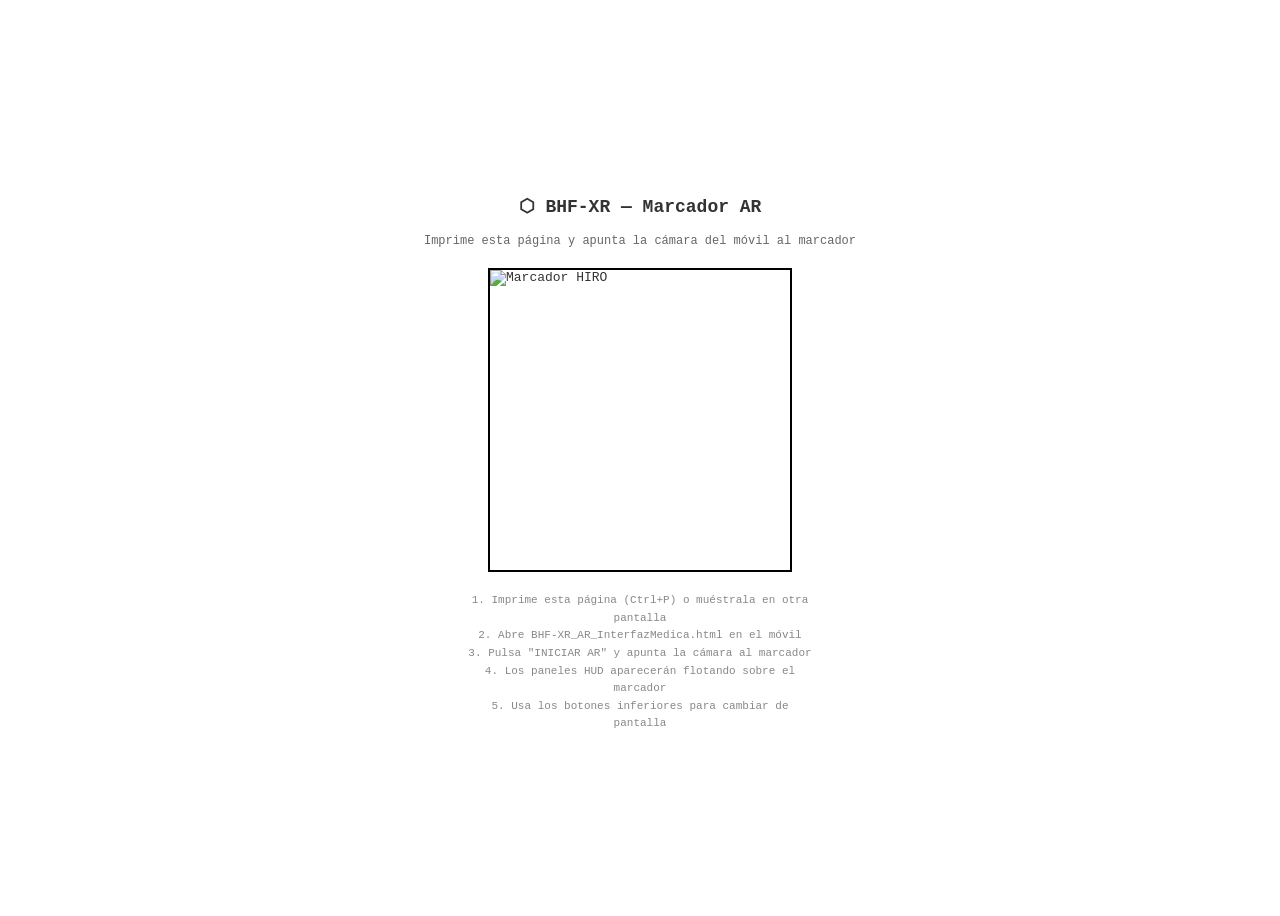
==== BHF-XR_Marcador_HIRO_Imprimir.html @ 120b7367 "Add files via upload" ====
<!DOCTYPE html>
<html lang="es">
<head>
<meta charset="UTF-8">
<title>Marcador HIRO — Imprimir</title>
<style>
body {
  display: flex;
  flex-direction: column;
  align-items: center;
  justify-content: center;
  min-height: 100vh;
  font-family: monospace;
  background: #fff;
  color: #333;
}
h1 { font-size: 18px; margin-bottom: 5px; }
p { font-size: 12px; color: #666; margin-bottom: 20px; }
img {
  width: 300px;
  height: 300px;
  border: 2px solid #000;
}
.instructions {
  margin-top: 20px;
  font-size: 11px;
  color: #888;
  text-align: center;
  max-width: 350px;
  line-height: 1.6;
}
@media print {
  body { margin: 0; }
  .instructions, h1, p { display: none; }
  img { width: 400px; height: 400px; border: 3px solid #000; }
}
</style>
</head>
<body>
<h1>⬡ BHF-XR — Marcador AR</h1>
<p>Imprime esta página y apunta la cámara del móvil al marcador</p>
<img src="https://raw.githubusercontent.com/AR-js-org/AR.js/master/data/images/hiro.png" alt="Marcador HIRO">
<div class="instructions">
  1. Imprime esta página (Ctrl+P) o muéstrala en otra pantalla<br>
  2. Abre BHF-XR_AR_InterfazMedica.html en el móvil<br>
  3. Pulsa "INICIAR AR" y apunta la cámara al marcador<br>
  4. Los paneles HUD aparecerán flotando sobre el marcador<br>
  5. Usa los botones inferiores para cambiar de pantalla
</div>
</body>
</html>
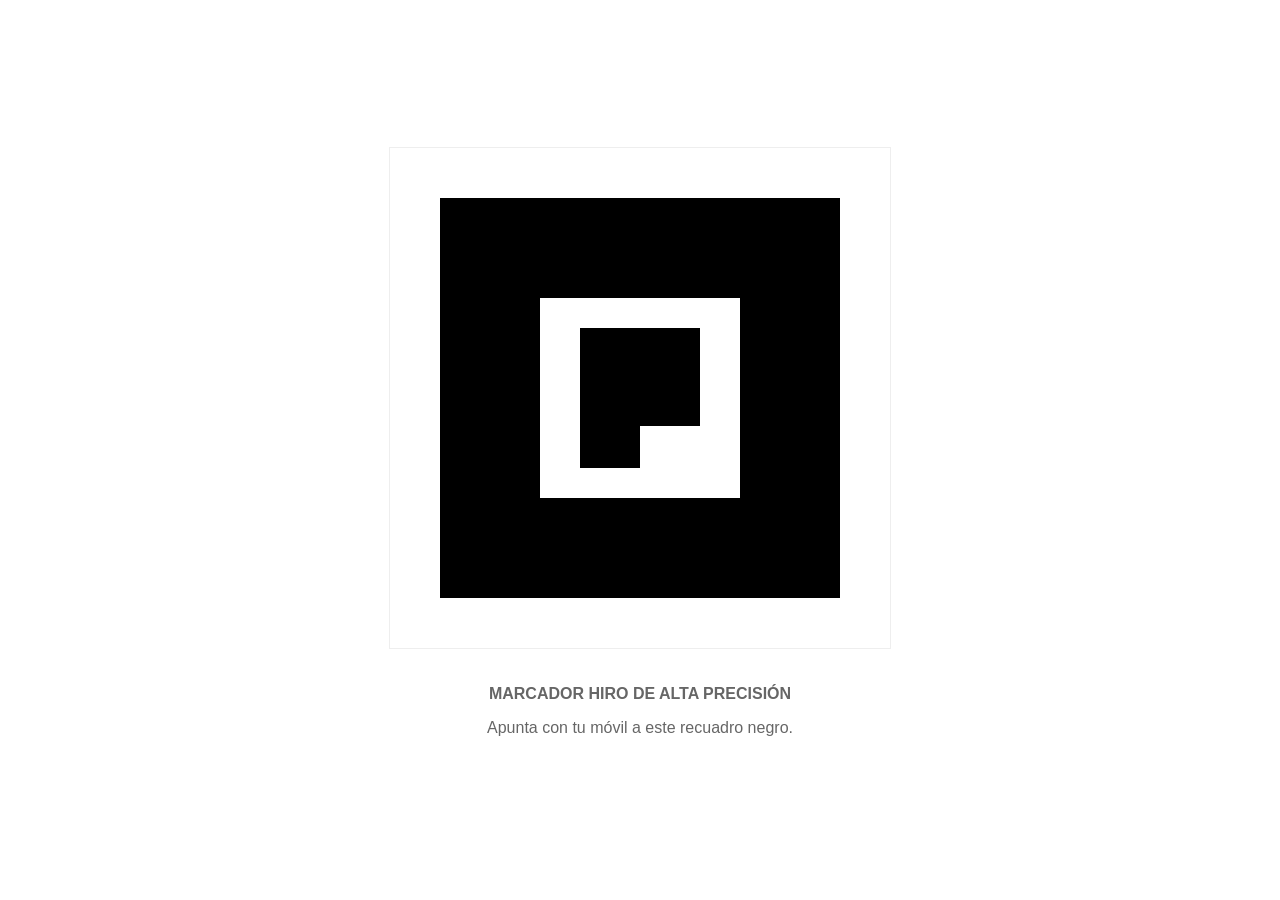
==== commit 2befd568: "Update BHF-XR_Marcador_HIRO_Imprimir.html" ====
--- a/BHF-XR_Marcador_HIRO_Imprimir.html
+++ b/BHF-XR_Marcador_HIRO_Imprimir.html
@@ -1,51 +1,69 @@
 <!DOCTYPE html>
-<html lang="es">
+<html>
 <head>
-<meta charset="UTF-8">
-<title>Marcador HIRO — Imprimir</title>
-<style>
-body {
-  display: flex;
-  flex-direction: column;
-  align-items: center;
-  justify-content: center;
-  min-height: 100vh;
-  font-family: monospace;
-  background: #fff;
-  color: #333;
-}
-h1 { font-size: 18px; margin-bottom: 5px; }
-p { font-size: 12px; color: #666; margin-bottom: 20px; }
-img {
-  width: 300px;
-  height: 300px;
-  border: 2px solid #000;
-}
-.instructions {
-  margin-top: 20px;
-  font-size: 11px;
-  color: #888;
-  text-align: center;
-  max-width: 350px;
-  line-height: 1.6;
-}
-@media print {
-  body { margin: 0; }
-  .instructions, h1, p { display: none; }
-  img { width: 400px; height: 400px; border: 3px solid #000; }
-}
-</style>
+    <title>Marcador HIRO Oficial</title>
+    <style>
+        body {
+            display: flex;
+            flex-direction: column;
+            align-items: center;
+            justify-content: center;
+            height: 100vh;
+            margin: 0;
+            background-color: white;
+            font-family: sans-serif;
+        }
+        .marker-container {
+            width: 400px;
+            height: 400px;
+            border: 1px solid #eee;
+            display: flex;
+            align-items: center;
+            justify-content: center;
+            padding: 50px;
+        }
+        /* El diseño exacto del marcador HIRO */
+        .hiro-marker {
+            width: 100%;
+            height: 100%;
+            background-color: black;
+            display: flex;
+            align-items: center;
+            justify-content: center;
+        }
+        .inner-white {
+            width: 50%;
+            height: 50%;
+            background-color: white;
+            display: flex;
+            align-items: center;
+            justify-content: center;
+        }
+        .inner-symbol {
+            width: 60%;
+            height: 70%;
+            background-color: black;
+            /* Esta forma simula el patrón interno del Hiro */
+            clip-path: polygon(0% 0%, 100% 0%, 100% 70%, 50% 70%, 50% 100%, 0% 100%);
+        }
+        .instructions {
+            margin-top: 20px;
+            color: #666;
+            text-align: center;
+        }
+    </style>
 </head>
 <body>
-<h1>⬡ BHF-XR — Marcador AR</h1>
-<p>Imprime esta página y apunta la cámara del móvil al marcador</p>
-<img src="https://raw.githubusercontent.com/AR-js-org/AR.js/master/data/images/hiro.png" alt="Marcador HIRO">
-<div class="instructions">
-  1. Imprime esta página (Ctrl+P) o muéstrala en otra pantalla<br>
-  2. Abre BHF-XR_AR_InterfazMedica.html en el móvil<br>
-  3. Pulsa "INICIAR AR" y apunta la cámara al marcador<br>
-  4. Los paneles HUD aparecerán flotando sobre el marcador<br>
-  5. Usa los botones inferiores para cambiar de pantalla
-</div>
+    <div class="marker-container">
+        <div class="hiro-marker">
+            <div class="inner-white">
+                <div class="inner-symbol"></div>
+            </div>
+        </div>
+    </div>
+    <div class="instructions">
+        <p><b>MARCADOR HIRO DE ALTA PRECISIÓN</b></p>
+        <p>Apunta con tu móvil a este recuadro negro.</p>
+    </div>
 </body>
 </html>
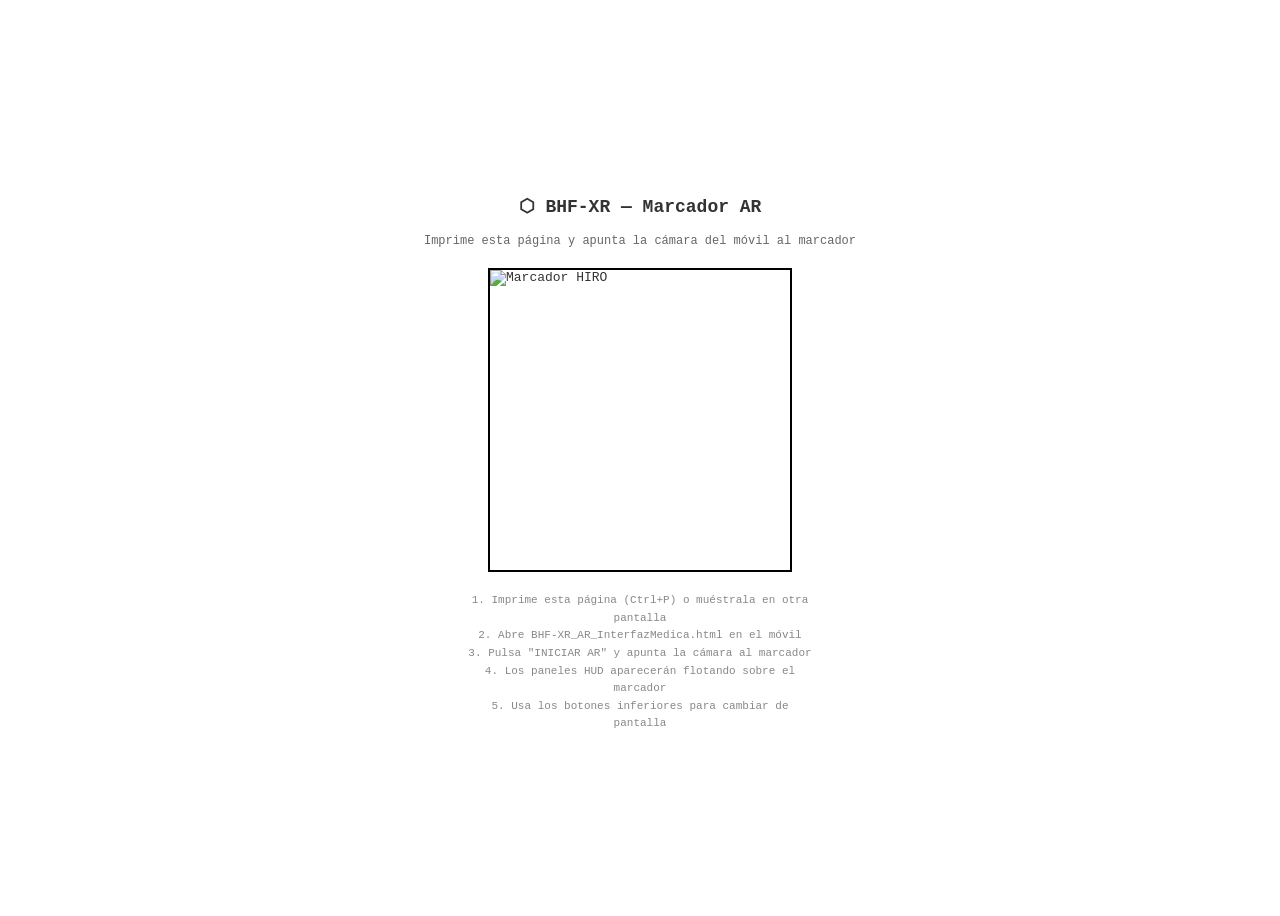
==== commit db3ec6a3: "Add files via upload" ====
--- a/BHF-XR_Marcador_HIRO_Imprimir.html
+++ b/BHF-XR_Marcador_HIRO_Imprimir.html
@@ -1,69 +1,51 @@
 <!DOCTYPE html>
-<html>
+<html lang="es">
 <head>
-    <title>Marcador HIRO Oficial</title>
-    <style>
-        body {
-            display: flex;
-            flex-direction: column;
-            align-items: center;
-            justify-content: center;
-            height: 100vh;
-            margin: 0;
-            background-color: white;
-            font-family: sans-serif;
-        }
-        .marker-container {
-            width: 400px;
-            height: 400px;
-            border: 1px solid #eee;
-            display: flex;
-            align-items: center;
-            justify-content: center;
-            padding: 50px;
-        }
-        /* El diseño exacto del marcador HIRO */
-        .hiro-marker {
-            width: 100%;
-            height: 100%;
-            background-color: black;
-            display: flex;
-            align-items: center;
-            justify-content: center;
-        }
-        .inner-white {
-            width: 50%;
-            height: 50%;
-            background-color: white;
-            display: flex;
-            align-items: center;
-            justify-content: center;
-        }
-        .inner-symbol {
-            width: 60%;
-            height: 70%;
-            background-color: black;
-            /* Esta forma simula el patrón interno del Hiro */
-            clip-path: polygon(0% 0%, 100% 0%, 100% 70%, 50% 70%, 50% 100%, 0% 100%);
-        }
-        .instructions {
-            margin-top: 20px;
-            color: #666;
-            text-align: center;
-        }
-    </style>
+<meta charset="UTF-8">
+<title>Marcador HIRO — Imprimir</title>
+<style>
+body {
+  display: flex;
+  flex-direction: column;
+  align-items: center;
+  justify-content: center;
+  min-height: 100vh;
+  font-family: monospace;
+  background: #fff;
+  color: #333;
+}
+h1 { font-size: 18px; margin-bottom: 5px; }
+p { font-size: 12px; color: #666; margin-bottom: 20px; }
+img {
+  width: 300px;
+  height: 300px;
+  border: 2px solid #000;
+}
+.instructions {
+  margin-top: 20px;
+  font-size: 11px;
+  color: #888;
+  text-align: center;
+  max-width: 350px;
+  line-height: 1.6;
+}
+@media print {
+  body { margin: 0; }
+  .instructions, h1, p { display: none; }
+  img { width: 400px; height: 400px; border: 3px solid #000; }
+}
+</style>
 </head>
 <body>
-    <div class="marker-container">
-        <div class="hiro-marker">
-            <div class="inner-white">
-                <div class="inner-symbol"></div>
-            </div>
-        </div>
-    </div>
-    <div class="instructions">
-        <p><b>MARCADOR HIRO DE ALTA PRECISIÓN</b></p>
-        <p>Apunta con tu móvil a este recuadro negro.</p>
-    </div>
+<h1>⬡ BHF-XR — Marcador AR</h1>
+<p>Imprime esta página y apunta la cámara del móvil al marcador</p>
+<img src="https://raw.githubusercontent.com/AR-js-org/AR.js/master/data/images/hiro.png" alt="Marcador HIRO">
+<div class="instructions">
+  1. Imprime esta página (Ctrl+P) o muéstrala en otra pantalla<br>
+  2. Abre BHF-XR_AR_InterfazMedica.html en el móvil<br>
+  3. Pulsa "INICIAR AR" y apunta la cámara al marcador<br>
+  4. Los paneles HUD aparecerán flotando sobre el marcador<br>
+  5. Usa los botones inferiores para cambiar de pantalla
+</div>
 </body>
 </html>
